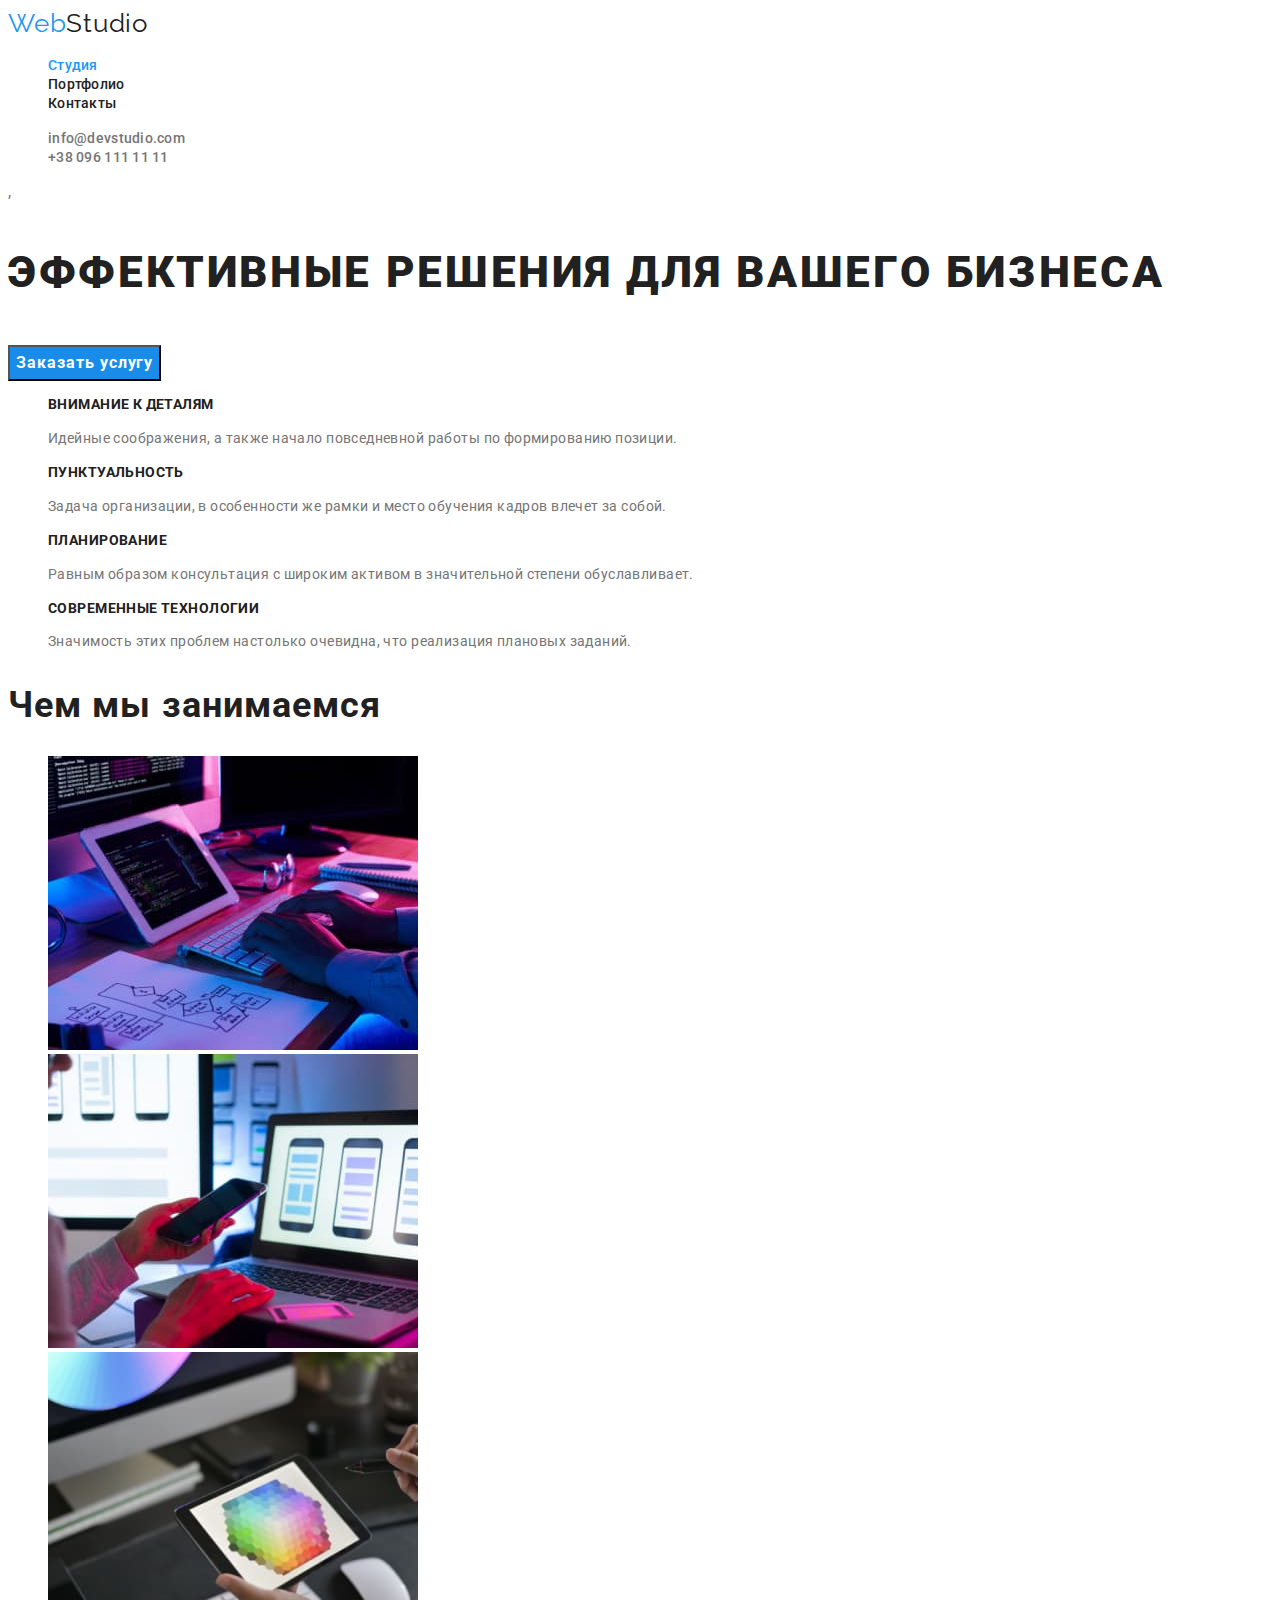
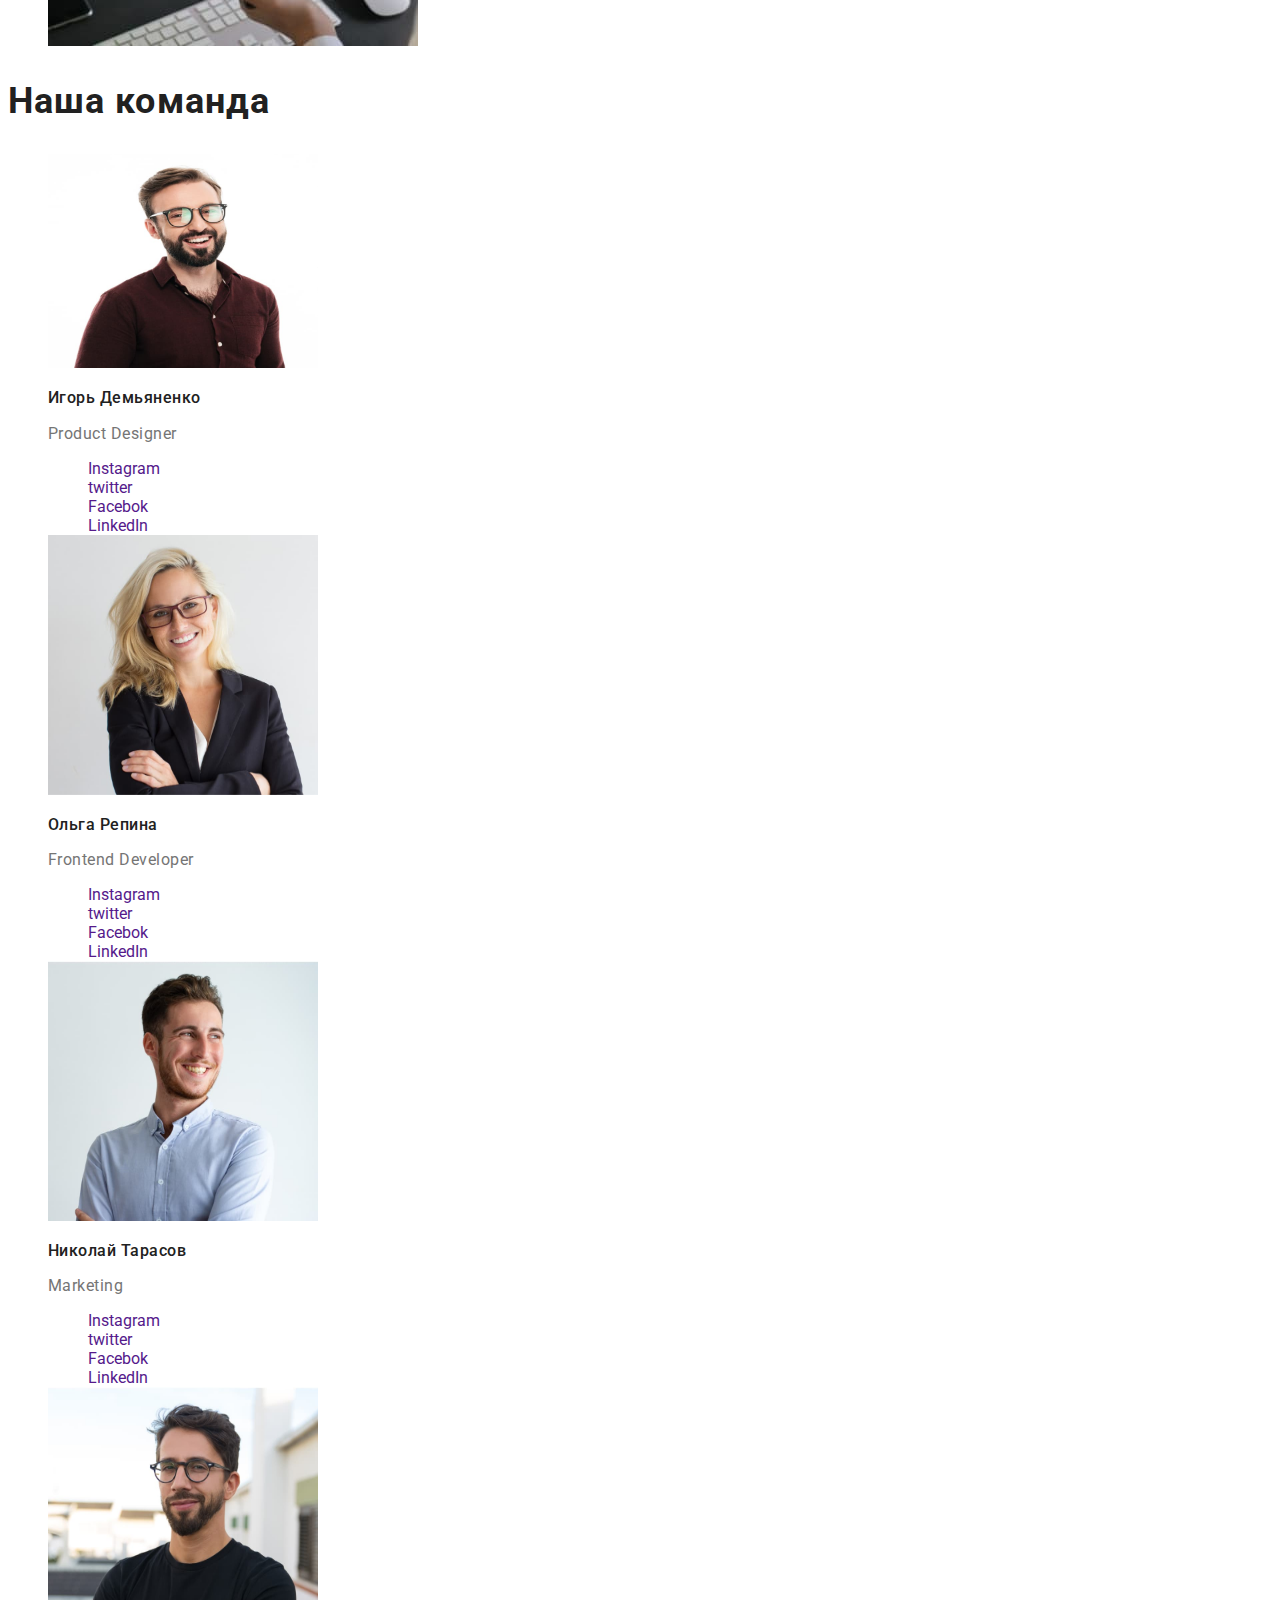
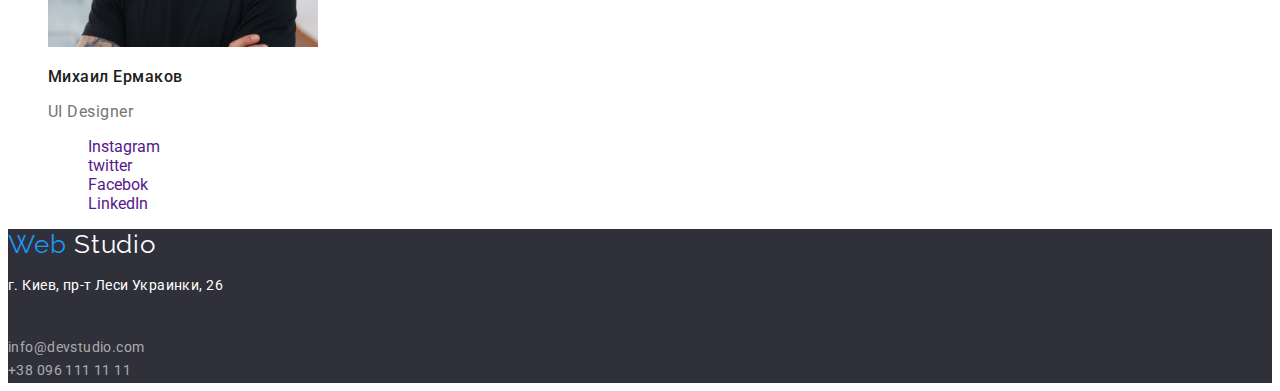
==== index.html @ 3d6d9b3f "create new repository" ====
<!DOCTYPE html>
<html lang="en">
<head>
    <meta charset="UTF-8">
    <meta http-equiv="X-UA-Compatible" content="IE=edge">
    <meta name="viewport" content="width=device-width, initial-scale=1.0">
    <title>homework-02</title>
    <link href="https://fonts.googleapis.com/css2?family=Raleway:wght@700&family=Roboto:wght@400;500;700;900&display=swap" rel="stylesheet">
    <link rel="stylesheet" href="css/common.css">
    <link rel="stylesheet" href="css/studia.css">
</head>
<body>
    <!-- шапка -->
    <header>
        <nav>
            <a href="./index.html" class="logo">Web<span class="logo-black">Studio</span></a>
            <ul class="menu-nav list">
                <li><a href="./index.html" class="link current">Студия</a></li>
                <li><a href="./portfolio.html" class="link">Портфолио</a></li>
                <li><a href="" class="link">Контакты</a></li>
            </ul>
        </nav>
        <ul class="contact-section list">
            <li><a href="mailto:info@devstudio.com" class="link">info@devstudio.com</a></li>
            <li><a href="tel:+380961111111" class="link">+38 096 111 11 11</a></li>
        </ul>
    </header>
    <!-- главный контент -->
    <main>,
        <!-- герой -->
        <div>
            <section class="hero">
                <h1 class="hero-title">эффективные решения для вашего бизнеса</h1>
                <button type="button" class="button pointer">Заказать услугу</button>
            </section>
        </div>
        <!-- особенности -->
        <section class="section">
            <ul class="list">
                <li>
                    <h3 class="section-title">внимание к деталям</h3>
                    <p class="section-text">Идейные соображения, а также начало повседневной работы по формированию позиции.</p>
                </li>
                <li>
                    <h3 class="section-title">пунктуальность</h3>
                    <p class="section-text">Задача организации, в особенности же рамки и место обучения кадров влечет за собой.</p>
                </li>
                <li>
                    <h3 class="section-title">планирование</h3>
                    <p class="section-text">Равным образом консультация с широким активом в значительной степени обуславливает.</p>
                </li>
                <li>
                    <h3 class="section-title">современные технологии</h3>
                    <p class="section-text">Значимость этих проблем настолько очевидна, что реализация плановых заданий.</p>
                </li>
            </ul>
        </section>
        <!-- виды деятельности -->
        <section class="work">
            <h2 class="work-title">Чем мы занимаемся</h2>
            <ul class="list">
                <li><a href=""><img src="./images/gadget/noteboock.jpg" alt="набор текста на клавиатуре" width="370"></a></li>
                <li><a href=""><img src="././images/gadget/phone.jpg" alt="подключение телефона к ноутбуку" width="370"></a></li>
                <li><a href=""><img src="./images/gadget/tablet.jpg" alt="работа с планшетом" width="370"></a></li>
            </ul>
        </section>
        <!-- наша команда -->
        <section class="team">
            <h2 class="team-title">Наша команда</h2>
            <ul class="list">
                <li>
                    <img src="./images/team/Igor.jpg" alt="фото игорь" width="270 height="260px">
                    <h3 class="team-card">Игорь Демьяненко</h3>
                    <p class="team-position">Product Designer</p>
                    <ul class="list">
                        <li><a href="" aria-label="Ссылка на Instagram">Instagram</a></li>
                        <li><a href="" aria-label="Ссылка на twitter">twitter</a></li>
                        <li><a href="" aria-label="Ссылка на Facebok">Facebok</a></li>
                        <li><a href="" aria-label="Ссылка на LinkedIn">LinkedIn</a></li>
                    </ul>
                </li>
                <li>
                    <img src="./images/team/Olga.jpg" alt="фото ольга" width="270" height="260px">
                    <h3 class="team-card">Ольга Репина</h3>
                    <p class="team-position">Frontend Developer</p>
                    <ul class="list">
                        <li><a href="" aria-label="Ссылка на Instagram">Instagram</a></li>
                        <li><a href="" aria-label="Ссылка на twitter">twitter</a></li>
                        <li><a href="" aria-label="Ссылка на Facebok">Facebok</a></li>
                        <li><a href="" aria-label="Ссылка на LinkedIn">LinkedIn</a></li>
                    </ul>
                </li>
                <li>
                    <img src="./images/team/Nikolaj.jpg" alt="фото николай" width="270" height="260px">
                    <h3 class="team-card">Николай Тарасов</h3>
                    <p class="team-position">Marketing</p>
                    <ul class="list">
                        <li><a href="" aria-label="Ссылка на Instagram">Instagram</a></li>
                        <li><a href="" aria-label="Ссылка на twitter">twitter</a></li>
                        <li><a href="" aria-label="Ссылка на Facebok">Facebok</a></li>
                        <li><a href="" aria-label="Ссылка на LinkedIn">LinkedIn</a></li>
                    </ul>
                </li>
                <li>
                    <img src="./images/team/Mihail.jpg" alt="фото михаил" width="270" height="260px">
                    <h3 class="team-card">Михаил Ермаков</h3>
                    <p class="team-position">UI Designer</p>
                    <ul class="list">
                        <li><a href="" aria-label="Ссылка на Instagram">Instagram</a></li>
                        <li><a href="" aria-label="Ссылка на twitter">twitter</a></li>
                        <li><a href="" aria-label="Ссылка на Facebok">Facebok</a></li>
                        <li><a href="" aria-label="Ссылка на LinkedIn">LinkedIn</a></li>
                    </ul>
                </li>
            </ul>
        </section>
    </main>
    <!-- подвал -->
    <footer>
        <a href="./index.html" class="logo">Web <span class="logo-white">Studio</span></a>      
        <address class="adres-section">               
         <p>г. Киев, пр-т Леси Украинки, 26</p><br />         
          <a href="mailto:info@devstudio.com" class="footer-link">info@devstudio.com</a><br />
          <a href="tel:+380961111111" class="footer-link">+38 096 111 11 11</a>                                 
        </address>
    </footer>
</body>
</html>
---- css/common.css ----
:root{
    --title-text-color: #212121;
    --text-color:#757575;
    --akcent-color: #2196F3;
    --akcen-color-button:#188CE8;
    --primeri-white-color:#FFFFFF;

}

body{
    background-color: var(--primeri-white-color);
    color: var(--text-color);
    font-family: Roboto, sans-serif;
}

.list{
    list-style: none;
}
a {text-decoration: none;
   } 

/* site logo */
.logo{
    color:var(--akcent-color);
    font-family: Raleway,sans-serif;
    font-size: 26px;
    line-height: 1.19;
    letter-spacing: 0.03em;
    
 }
.logo-black{
    color: var(--title-text-color) ;
    
}
.logo-white{ 
    color:var(--primeri-white-color);
    
}

/* site nav */
.menu-nav .link{
    color: var(--title-text-color);
    font-style: normal;
    font-weight: 500;
    font-size: 14px;
    line-height: 1.14 ;
    letter-spacing: 0.02em;

}
.menu-nav .link:hover,
.menu-nav .link:focus{
    color: var(--akcent-color);
}
.menu-nav .link.current{
    color: var(--akcent-color);
}
/* contact section */
.contact-section .link{
    color: var(--text-color);
    font-weight: 500;
    font-size: 14px;
    line-height: 1.14;
    letter-spacing: 0.02em;
    
}
.contact-section .link:hover,
.contact-section .link:focus{
    color:var(--akcent-color);
}

/* adres-section */
.adres-section{
    color: #FFFFFF;
    font-style: normal;
    font-weight: 400;
    font-size: 14px;
    line-height: 1.71;   
    letter-spacing: 0.03em;
 }

/* footer-section */
footer{
    background-color: #2F303A;
}
.footer-link{
    color: rgba(255, 255, 255, 0.6);
   
    

}
.footer-link:hover,
.footer-link:focus{
    color:var(--akcent-color);
}

.pointer {
    cursor: pointer;
  }
---- css/studia.css ----
/* hero */
.hero .hero-title{
    color: var(--title-text-color);
    font-weight: 900;
    font-size: 44px;
    line-height: 1.93;
    letter-spacing: 0.06em;
    text-transform: uppercase;
    
}

/* button */
.button{
    background-color: var(--akcen-color-button);
    color: var(--primeri-white-color);
    font-weight: 700;
    font-size: 16px;
    line-height: 1.88;
    letter-spacing: 0.06em;
    font-family: inherit;

}


/* section*/

.section .section-title{
    color:var(--title-text-color);
    text-transform: uppercase;
    font-weight: 700;
    font-size: 14px;
    line-height: 1.14;
    letter-spacing: 0.03em;
}
.section-text{
    font-size: 14px;
    font-weight: 400;
    line-height: 1.71;
    letter-spacing: 0.03em;
    
    
}


    /* work-section */
.work .work-title{
    color:var(--title-text-color);
    font-size: 36px;
    line-height: 1.17;
    font-weight: 700;
    letter-spacing: 0.03em;
       
}

 /* team-section */
.team .team-title{
    color:var(--title-text-color);
    font-size: 36px;
    line-height: 1.17;
    font-weight: 700;
    letter-spacing: 0.03em;
 }
 .team .team-card{
     color: var(--title-text-color);
     font-size: 16px;
     font-weight: 500;
     line-height:1.19 ;
     letter-spacing: 0.03em;
        
 }
 .team-position{
    font-size: 16px;
    font-weight: 400;
    line-height: 1.19;
    letter-spacing: 0.03em;

 }
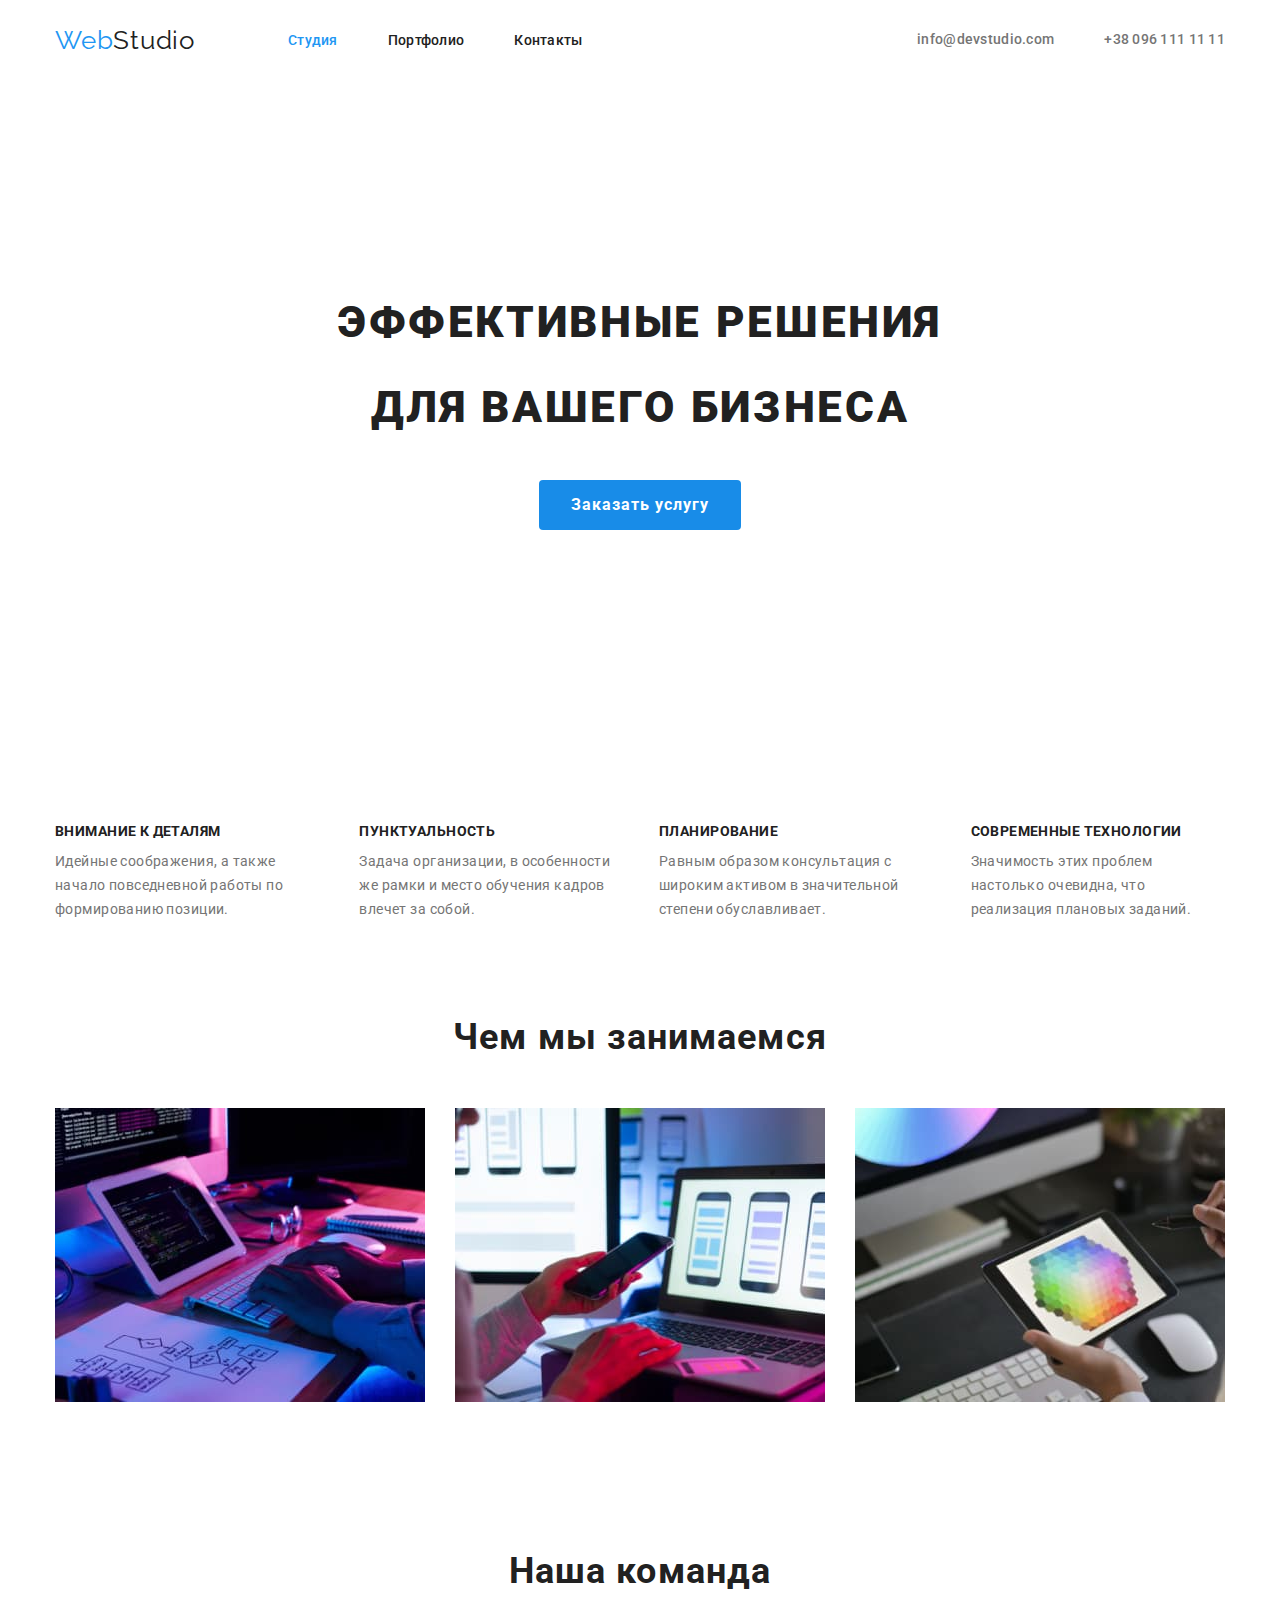
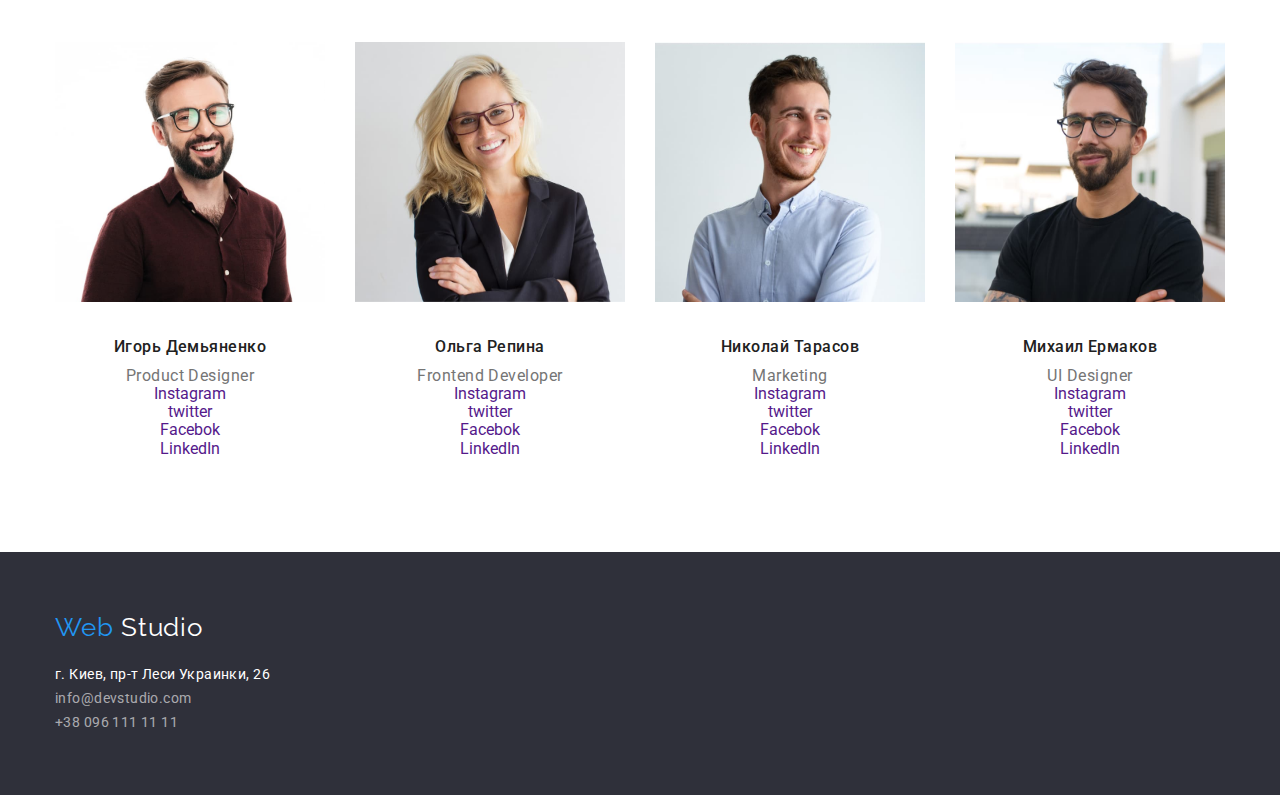
==== commit e211cde6: "Добавлены стили" ====
--- a/index.html
+++ b/index.html
@@ -4,74 +4,86 @@
     <meta charset="UTF-8">
     <meta http-equiv="X-UA-Compatible" content="IE=edge">
     <meta name="viewport" content="width=device-width, initial-scale=1.0">
-    <title>homework-02</title>
+    <title>homework-03</title>
     <link href="https://fonts.googleapis.com/css2?family=Raleway:wght@700&family=Roboto:wght@400;500;700;900&display=swap" rel="stylesheet">
+    <link rel="stylesheet" href="https://cdnjs.cloudflare.com/ajax/libs/modern-normalize/1.1.0/modern-normalize.min.css">
     <link rel="stylesheet" href="css/common.css">
     <link rel="stylesheet" href="css/studia.css">
 </head>
 <body>
     <!-- шапка -->
     <header>
-        <nav>
-            <a href="./index.html" class="logo">Web<span class="logo-black">Studio</span></a>
-            <ul class="menu-nav list">
-                <li><a href="./index.html" class="link current">Студия</a></li>
-                <li><a href="./portfolio.html" class="link">Портфолио</a></li>
-                <li><a href="" class="link">Контакты</a></li>
-            </ul>
-        </nav>
-        <ul class="contact-section list">
-            <li><a href="mailto:info@devstudio.com" class="link">info@devstudio.com</a></li>
-            <li><a href="tel:+380961111111" class="link">+38 096 111 11 11</a></li>
-        </ul>
+            <div class="container main-nav"> 
+                <a href="./index.html" class="logo">Web<span class="logo-black">Studio</span></a> 
+                <nav>             
+                    <ul class="menu-nav list">
+                        <li class="item"><a href="./index.html" class="link current">Студия</a></li>
+                        <li class="item"><a href="./portfolio.html" class="link">Портфолио</a></li>
+                        <li class="item"><a href="" class="link">Контакты</a></li>
+                    </ul>
+                </nav>
+                <ul class="contact-section list">
+                    <li class="item"><a href="mailto:info@devstudio.com" class="link">info@devstudio.com</a></li>
+                    <li class="item"><a href="tel:+380961111111" class="link">+38 096 111 11 11</a></li>
+                </ul>
+            </div>
     </header>
     <!-- главный контент -->
-    <main>,
+    <main>
+
         <!-- герой -->
-        <div>
+
             <section class="hero">
+                <div class="container">
                 <h1 class="hero-title">эффективные решения для вашего бизнеса</h1>
                 <button type="button" class="button pointer">Заказать услугу</button>
+                </div>
             </section>
-        </div>
+
         <!-- особенности -->
-        <section class="section">
-            <ul class="list">
-                <li>
-                    <h3 class="section-title">внимание к деталям</h3>
-                    <p class="section-text">Идейные соображения, а также начало повседневной работы по формированию позиции.</p>
-                </li>
-                <li>
-                    <h3 class="section-title">пунктуальность</h3>
-                    <p class="section-text">Задача организации, в особенности же рамки и место обучения кадров влечет за собой.</p>
-                </li>
-                <li>
-                    <h3 class="section-title">планирование</h3>
-                    <p class="section-text">Равным образом консультация с широким активом в значительной степени обуславливает.</p>
-                </li>
-                <li>
-                    <h3 class="section-title">современные технологии</h3>
-                    <p class="section-text">Значимость этих проблем настолько очевидна, что реализация плановых заданий.</p>
-                </li>
-            </ul>
+        <section>
+            <div class="container features">
+                <h2 class="section-name">особенности</h2>
+                <ul class="features list">                
+                    <li class="item">
+                        <h3 class="title">внимание к деталям</h3>
+                        <p class="text">Идейные соображения, а также начало повседневной работы по формированию позиции.</p>
+                    </li>
+                    <li class="item">
+                        <h3 class="title">пунктуальность</h3>
+                        <p class="text">Задача организации, в особенности же рамки и место обучения кадров влечет за собой.</p>
+                    </li>
+                    <li class="item">
+                        <h3 class="title">планирование</h3>
+                        <p class="text">Равным образом консультация с широким активом в значительной степени обуславливает.</p>
+                    </li>
+                    <li class="item">
+                        <h3 class="title">современные технологии</h3>
+                        <p class="text">Значимость этих проблем настолько очевидна, что реализация плановых заданий.</p>
+                    </li>
+                </ul>           
+            </div>    
         </section>
         <!-- виды деятельности -->
         <section class="work">
-            <h2 class="work-title">Чем мы занимаемся</h2>
-            <ul class="list">
-                <li><a href=""><img src="./images/gadget/noteboock.jpg" alt="набор текста на клавиатуре" width="370"></a></li>
-                <li><a href=""><img src="././images/gadget/phone.jpg" alt="подключение телефона к ноутбуку" width="370"></a></li>
-                <li><a href=""><img src="./images/gadget/tablet.jpg" alt="работа с планшетом" width="370"></a></li>
+            <div class="container">
+                <h2 class="work-title">Чем мы занимаемся</h2>
+            <ul class="work-list list">
+                <li class="item"><a href=""><img src="./images/gadget/noteboock.jpg" alt="набор текста на клавиатуре" width="370"></a></li>
+                <li class="item"><a href=""><img src="././images/gadget/phone.jpg" alt="подключение телефона к ноутбуку" width="370"></a></li>
+                <li class="item"><a href=""><img src="./images/gadget/tablet.jpg" alt="работа с планшетом" width="370"></a></li>
             </ul>
+            </div>
         </section>
         <!-- наша команда -->
-        <section class="team">
-            <h2 class="team-title">Наша команда</h2>
-            <ul class="list">
-                <li>
-                    <img src="./images/team/Igor.jpg" alt="фото игорь" width="270 height="260px">
+        <section>
+            <div class="team container">
+                <h2 class="team-title">Наша команда</h2>
+            <ul class="team-list list">
+                <li class="item">
+                    <img src="./images/team/Igor.jpg" alt="фото игорь" width="270" height="260" >
                     <h3 class="team-card">Игорь Демьяненко</h3>
-                    <p class="team-position">Product Designer</p>
+                    <p class="team-position" lang="en">Product Designer</p>
                     <ul class="list">
                         <li><a href="" aria-label="Ссылка на Instagram">Instagram</a></li>
                         <li><a href="" aria-label="Ссылка на twitter">twitter</a></li>
@@ -79,10 +91,10 @@
                         <li><a href="" aria-label="Ссылка на LinkedIn">LinkedIn</a></li>
                     </ul>
                 </li>
-                <li>
-                    <img src="./images/team/Olga.jpg" alt="фото ольга" width="270" height="260px">
+                <li class="item">
+                    <img src="./images/team/Olga.jpg" alt="фото ольга" width="270" height="260">
                     <h3 class="team-card">Ольга Репина</h3>
-                    <p class="team-position">Frontend Developer</p>
+                    <p class="team-position" lang="en">Frontend Developer</p>
                     <ul class="list">
                         <li><a href="" aria-label="Ссылка на Instagram">Instagram</a></li>
                         <li><a href="" aria-label="Ссылка на twitter">twitter</a></li>
@@ -90,10 +102,10 @@
                         <li><a href="" aria-label="Ссылка на LinkedIn">LinkedIn</a></li>
                     </ul>
                 </li>
-                <li>
-                    <img src="./images/team/Nikolaj.jpg" alt="фото николай" width="270" height="260px">
+                <li class="item">
+                    <img src="./images/team/Nikolaj.jpg" alt="фото николай" width="270" height="260">
                     <h3 class="team-card">Николай Тарасов</h3>
-                    <p class="team-position">Marketing</p>
+                    <p class="team-position" lang="en">Marketing</p>
                     <ul class="list">
                         <li><a href="" aria-label="Ссылка на Instagram">Instagram</a></li>
                         <li><a href="" aria-label="Ссылка на twitter">twitter</a></li>
@@ -101,10 +113,10 @@
                         <li><a href="" aria-label="Ссылка на LinkedIn">LinkedIn</a></li>
                     </ul>
                 </li>
-                <li>
-                    <img src="./images/team/Mihail.jpg" alt="фото михаил" width="270" height="260px">
+                <li class="item">
+                    <img src="./images/team/Mihail.jpg" alt="фото михаил" width="270" height="260">
                     <h3 class="team-card">Михаил Ермаков</h3>
-                    <p class="team-position">UI Designer</p>
+                    <p class="team-position" lang="en">UI Designer</p>
                     <ul class="list">
                         <li><a href="" aria-label="Ссылка на Instagram">Instagram</a></li>
                         <li><a href="" aria-label="Ссылка на twitter">twitter</a></li>
@@ -113,19 +125,23 @@
                     </ul>
                 </li>
             </ul>
+            </div>
         </section>
-    </main>
+    </main >
     <!-- подвал -->
-    <footer>
-        <a href="./index.html" class="logo">Web <span class="logo-white">Studio</span></a>      
-        <address class="adres-section">               
-         <p>г. Киев, пр-т Леси Украинки, 26</p><br />         
-          <a href="mailto:info@devstudio.com" class="footer-link">info@devstudio.com</a><br />
-          <a href="tel:+380961111111" class="footer-link">+38 096 111 11 11</a>                                 
+    <footer class="footer-section">
+        <div class="container footer">
+            <a href="./index.html" class="logo flog">Web <span class="logo-white">Studio</span></a>      
+        <address class="adres-section">   
+                <p class="adres-place">г. Киев, пр-т Леси Украинки, 26</p>       
+                <a href="mailto:info@devstudio.com" class="footer-link">info@devstudio.com</a><br />
+                <a href="tel:+380961111111" class="footer-link">+38 096 111 11 11</a>                                                       
         </address>
+        </div>
     </footer>
 </body>
 </html>
 
 
 
+
--- a/css/common.css
+++ b/css/common.css
@@ -12,14 +12,29 @@
     color: var(--text-color);
     font-family: Roboto, sans-serif;
 }
+h1,h2,h3,p,li,ul{
+    margin-top: 0;
+    margin-bottom: 0;
+}
 
 .list{
     list-style: none;
+    padding: 0;
+    margin: 0;
+    
 }
 a {text-decoration: none;
-   } 
+} 
+.container{
+    width: 1200px;
+    margin-left: auto;
+    margin-right:auto;
+    padding-left: 15px;
+    padding-right: 15px;    
 
+}
 /* site logo */
+
 .logo{
     color:var(--akcent-color);
     font-family: Raleway,sans-serif;
@@ -27,20 +42,40 @@
     line-height: 1.19;
     letter-spacing: 0.03em;
     
- }
+}
 .logo-black{
     color: var(--title-text-color) ;
     
 }
 .logo-white{ 
     color:var(--primeri-white-color);
-    
+
 }
 
+
+
+
+
 /* site nav */
+.main-nav{
+    display: flex;
+    align-items: center;
+}
+
+.menu-nav{
+display: flex;
+margin-left: 93px;
+}
+
+.menu-nav .item:not(:last-child){
+margin-right: 50px;
+}
+
 .menu-nav .link{
+    padding-top: 32px;
+    padding-bottom: 32px;
+    
     color: var(--title-text-color);
-    font-style: normal;
     font-weight: 500;
     font-size: 14px;
     line-height: 1.14 ;
@@ -54,8 +89,24 @@
 .menu-nav .link.current{
     color: var(--akcent-color);
 }
+
+
+
+
 /* contact section */
+.contact-section{
+    display: flex;
+    margin-left: auto;
+}
+.contact-section .item + .item{
+    margin-left: 50px;
+}
+
 .contact-section .link{
+    display: block;
+    padding-top: 32px;
+    padding-bottom: 32px;
+    
     color: var(--text-color);
     font-weight: 500;
     font-size: 14px;
@@ -68,24 +119,23 @@
     color:var(--akcent-color);
 }
 
+
 /* adres-section */
 .adres-section{
+    padding-top: 20px;
+    padding-bottom: 60px;
     color: #FFFFFF;
     font-style: normal;
     font-weight: 400;
     font-size: 14px;
     line-height: 1.71;   
     letter-spacing: 0.03em;
- }
+}
 
 /* footer-section */
-footer{
-    background-color: #2F303A;
-}
+
 .footer-link{
     color: rgba(255, 255, 255, 0.6);
-   
-    
 
 }
 .footer-link:hover,
@@ -95,4 +145,14 @@
 
 .pointer {
     cursor: pointer;
-  }+} 
+
+
+
+.footer-section{
+    display: flex;
+    background-color: #2F303A;
+}
+.flog{
+    display: inline-block;
+    margin-top: 60px;}--- a/css/studia.css
+++ b/css/studia.css
@@ -1,16 +1,36 @@
 /* hero */
+.hero{
+    display: flex;
+    text-align:center;
+
+}
 .hero .hero-title{
+    width: 696px;
+    margin-left: auto;
+    margin-right: auto;
+    margin-bottom: 30px;
+    margin-top: 200px;
+
+
     color: var(--title-text-color);
     font-weight: 900;
     font-size: 44px;
+    font-style: normal;
     line-height: 1.93;
     letter-spacing: 0.06em;
     text-transform: uppercase;
-    
+
 }
+/* hero-button*/
+.button{
+    display: inline-block;
+    min-width: 200px;
+    padding: 10px 32px;
+    text-align: center;
+    margin-bottom: 200px;
+    border-radius: 4px;
+    border-style: none;
 
-/* button */
-.button{
     background-color: var(--akcen-color-button);
     color: var(--primeri-white-color);
     font-weight: 700;
@@ -18,21 +38,40 @@
     line-height: 1.88;
     letter-spacing: 0.06em;
     font-family: inherit;
+    
 
 }
 
 
-/* section*/
+/* section-features*/
+.features{
+    display: flex;
 
-.section .section-title{
+}
+.features .item{
+    margin-top: 94px;
+    margin-bottom: 94px;
+}
+.section-name{
+    display: none;
+}
+.features .item +.item{
+    margin-left: 30px;
+}
+.features .title{
+    margin-left: auto;
+    margin-right: auto;
+
     color:var(--title-text-color);
     text-transform: uppercase;
     font-weight: 700;
     font-size: 14px;
     line-height: 1.14;
     letter-spacing: 0.03em;
+    margin-bottom: 10px;
+    
 }
-.section-text{
+.features .text{
     font-size: 14px;
     font-weight: 400;
     line-height: 1.71;
@@ -43,38 +82,60 @@
 
 
     /* work-section */
+.work-list{
+    display:flex;
+}
 .work .work-title{
     color:var(--title-text-color);
+    text-align: center;
     font-size: 36px;
     line-height: 1.17;
     font-weight: 700;
     letter-spacing: 0.03em;
-       
+    margin-bottom: 50px;
+
+}.work-list .item{
+    margin-bottom: 94px;
+}
+.work-list .item +.item{
+    margin-left: 30px;
 }
 
+
+
  /* team-section */
+.team-list{
+    display: flex;
+    text-align: center;
+    padding-bottom: 94px;;
+}
+.team-list .item +.item{
+    margin-left: 30px;
+}
 .team .team-title{
     color:var(--title-text-color);
     font-size: 36px;
     line-height: 1.17;
     font-weight: 700;
     letter-spacing: 0.03em;
- }
- .team .team-card{
-     color: var(--title-text-color);
-     font-size: 16px;
-     font-weight: 500;
-     line-height:1.19 ;
-     letter-spacing: 0.03em;
-        
- }
- .team-position{
+    padding-top: 50px;
+    margin-bottom: 50px;
+    text-align: center;
+}
+.team .team-card{
+    color: var(--title-text-color);
+    font-size: 16px;
+    font-weight: 500;
+    line-height:1.19 ;
+    letter-spacing: 0.03em;
+    margin-top: 30px;
+    margin-bottom: 10px;
+
+}
+.team-position{
     font-size: 16px;
     font-weight: 400;
     line-height: 1.19;
     letter-spacing: 0.03em;
 
- }
-
- 
- +}
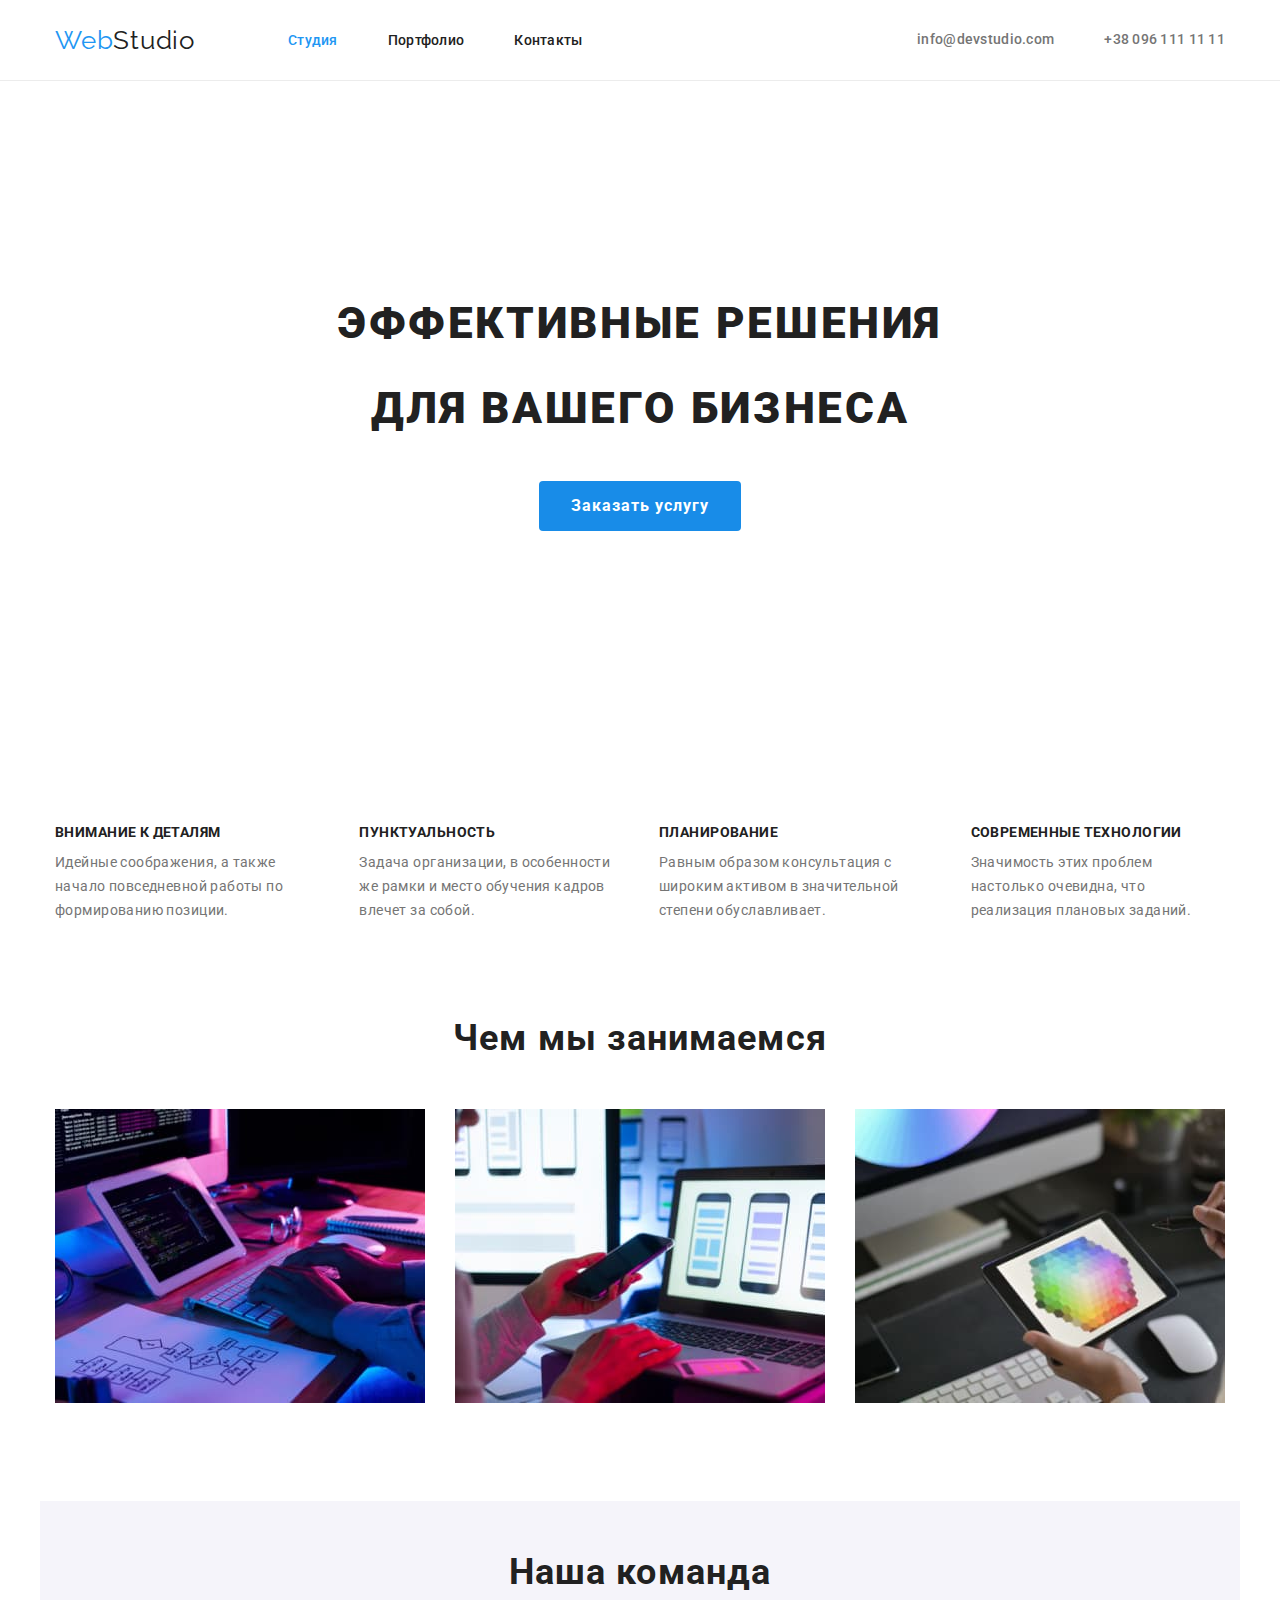
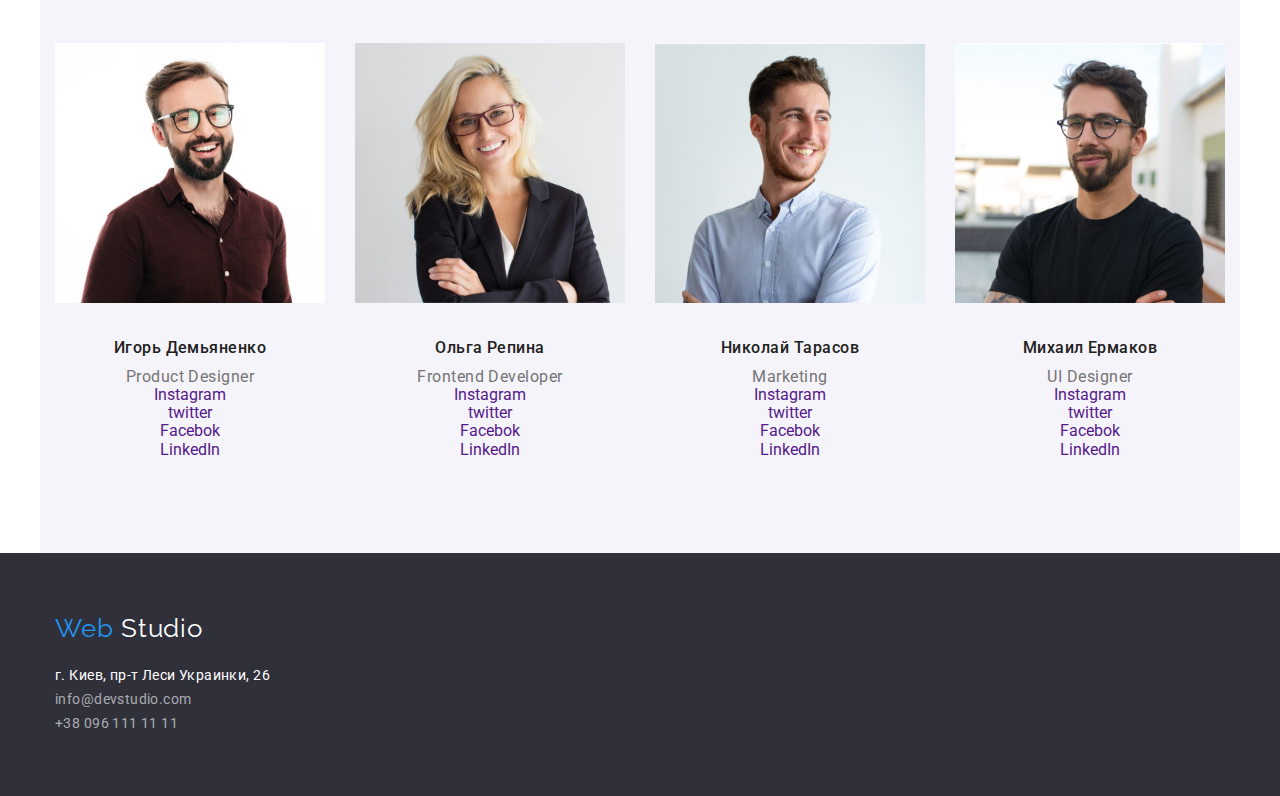
==== commit 6cd61c16: "Добавляет линию в шапке" ====
--- a/index.html
+++ b/index.html
@@ -12,7 +12,7 @@
 </head>
 <body>
     <!-- шапка -->
-    <header>
+    <header class="heder-line">
             <div class="container main-nav"> 
                 <a href="./index.html" class="logo">Web<span class="logo-black">Studio</span></a> 
                 <nav>             
--- a/css/common.css
+++ b/css/common.css
@@ -1,3 +1,10 @@
+html{box-sizing: border-box;}
+
+*,
+*::before,
+*::after {
+  box-sizing:inherit;
+}
 :root{
     --title-text-color: #212121;
     --text-color:#757575;
@@ -30,7 +37,8 @@
     margin-left: auto;
     margin-right:auto;
     padding-left: 15px;
-    padding-right: 15px;    
+    padding-right: 15px;  
+    /* outline: 2px solid red;   */
 
 }
 /* site logo */
@@ -53,13 +61,16 @@
 }
 
 
-
+.heder-line{
+    border-bottom: 1px solid #ECECEC;
+}
 
 
 /* site nav */
 .main-nav{
     display: flex;
     align-items: center;
+    
 }
 
 .menu-nav{
--- a/css/studia.css
+++ b/css/studia.css
@@ -95,7 +95,7 @@
     margin-bottom: 50px;
 
 }.work-list .item{
-    margin-bottom: 94px;
+    padding-bottom: 94px;
 }
 .work-list .item +.item{
     margin-left: 30px;
@@ -104,10 +104,16 @@
 
 
  /* team-section */
+ .team{
+    background: #F5F4FA;
+
+ }
 .team-list{
     display: flex;
     text-align: center;
-    padding-bottom: 94px;;
+    padding-bottom: 94px;
+    
+
 }
 .team-list .item +.item{
     margin-left: 30px;
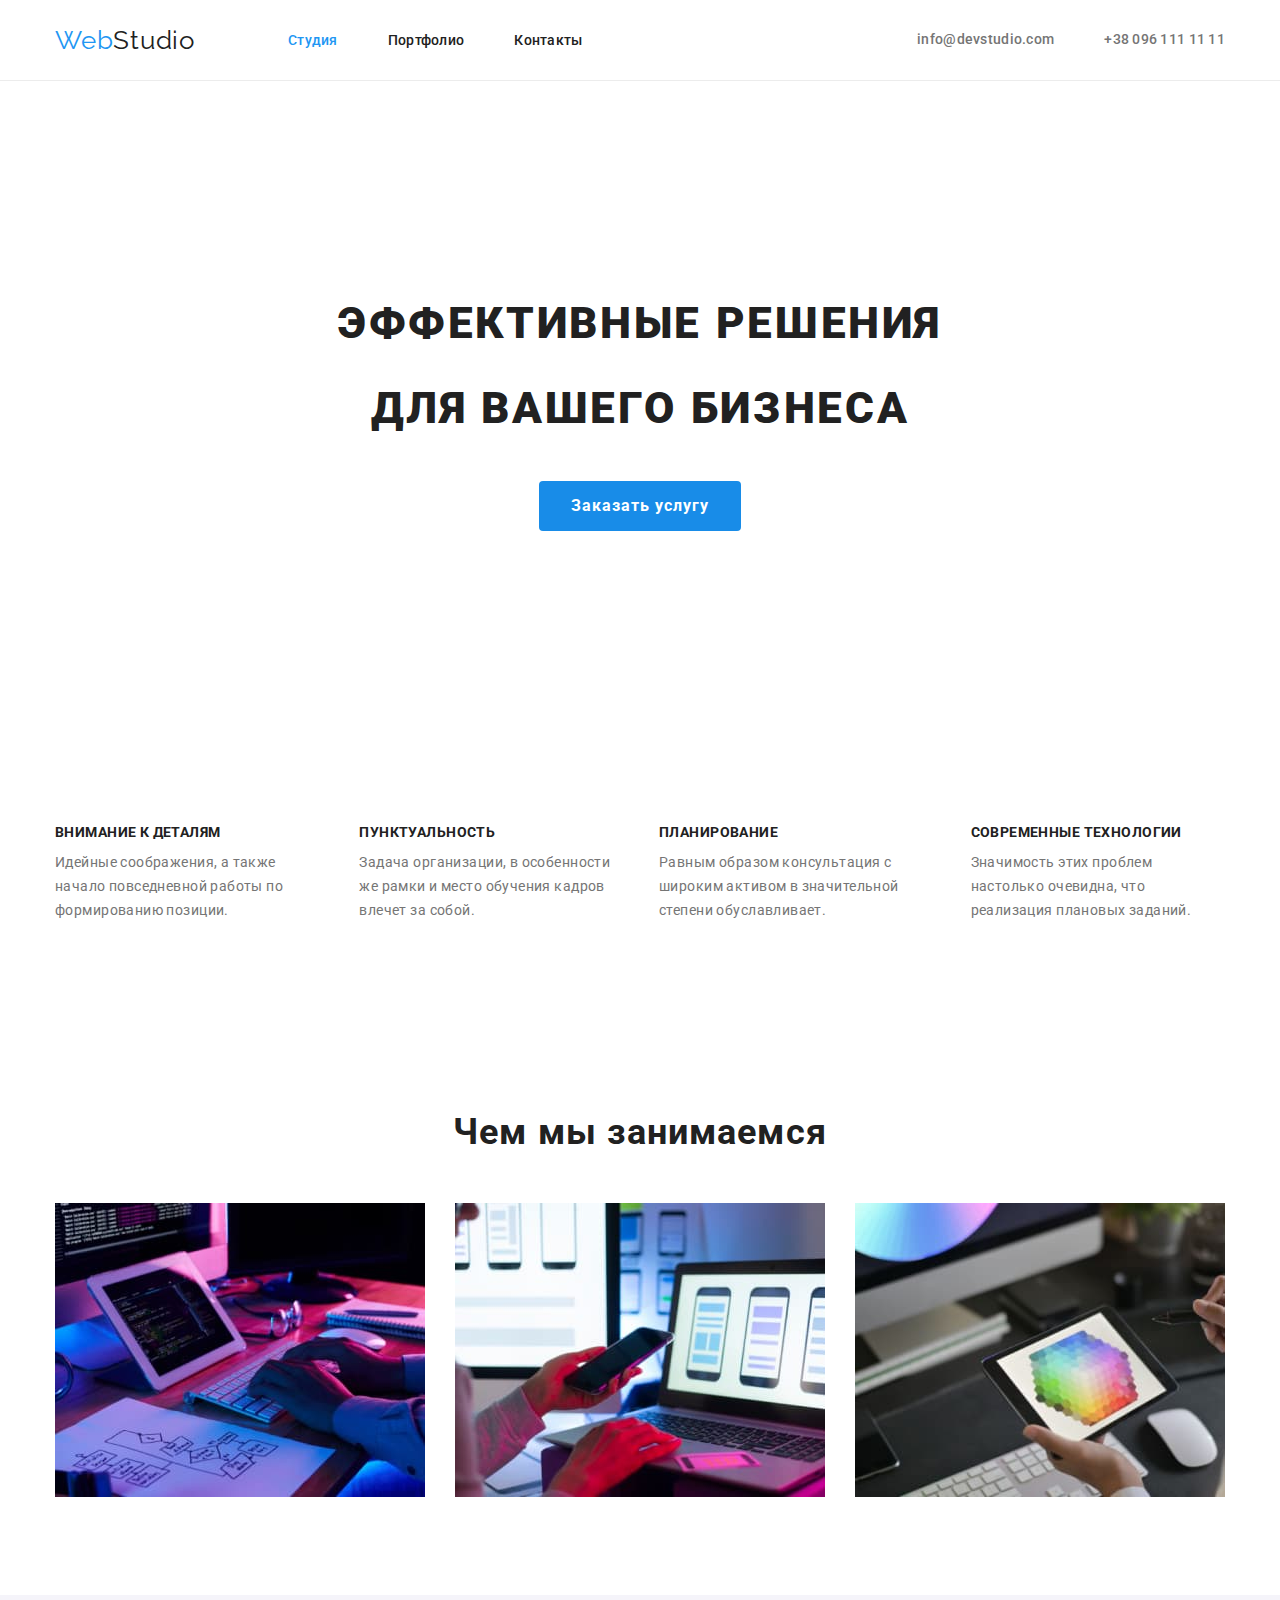
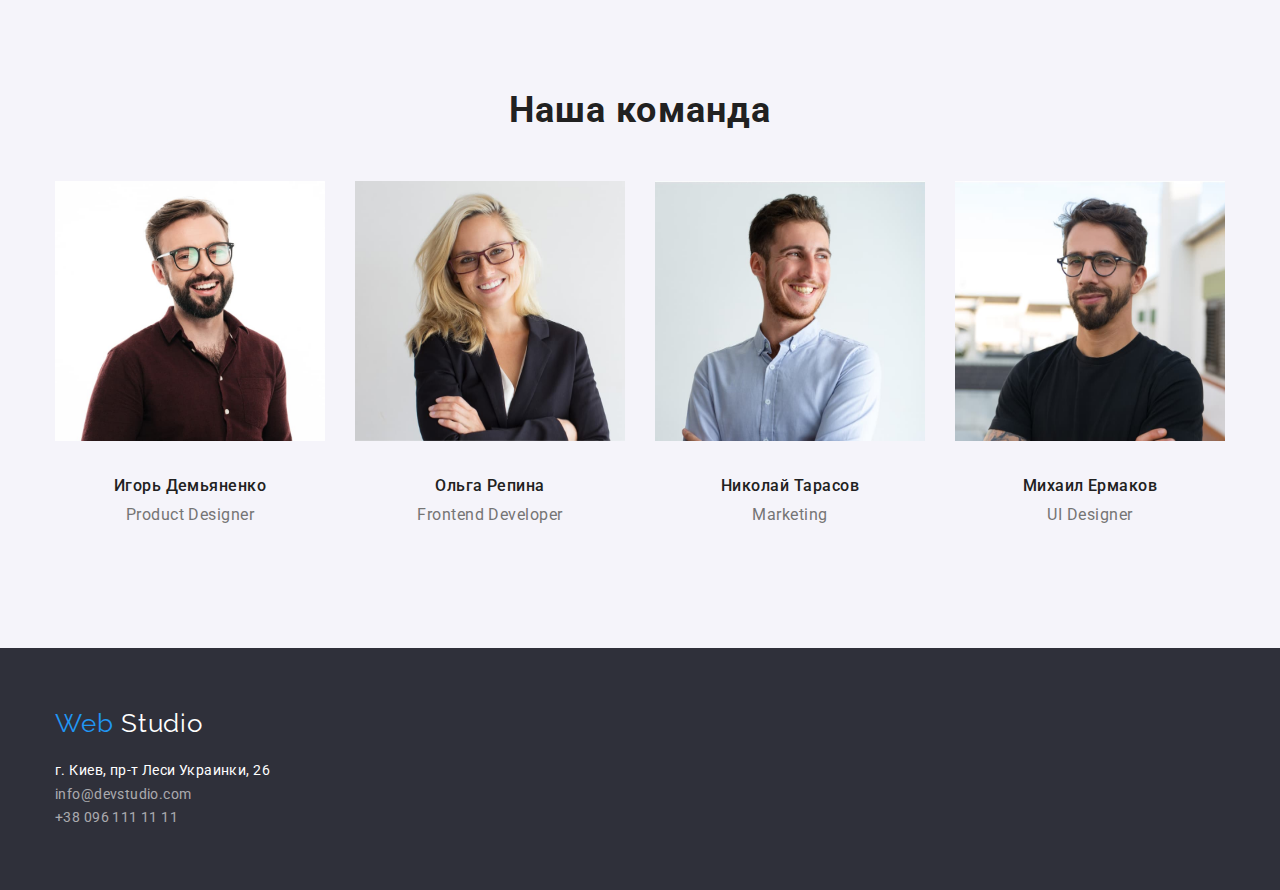
==== commit f5363d0d: "исправлены ошибки доделаны стили" ====
--- a/index.html
+++ b/index.html
@@ -34,7 +34,7 @@
         <!-- герой -->
 
             <section class="hero">
-                <div class="container">
+                <div class="container hero-element">
                 <h1 class="hero-title">эффективные решения для вашего бизнеса</h1>
                 <button type="button" class="button pointer">Заказать услугу</button>
                 </div>
@@ -44,7 +44,7 @@
         <section>
             <div class="container features">
                 <h2 class="section-name">особенности</h2>
-                <ul class="features list">                
+                <ul class="feature list">                
                     <li class="item">
                         <h3 class="title">внимание к деталям</h3>
                         <p class="text">Идейные соображения, а также начало повседневной работы по формированию позиции.</p>
@@ -65,8 +65,8 @@
             </div>    
         </section>
         <!-- виды деятельности -->
-        <section class="work">
-            <div class="container">
+        <section>
+            <div class="container work">
                 <h2 class="work-title">Чем мы занимаемся</h2>
             <ul class="work-list list">
                 <li class="item"><a href=""><img src="./images/gadget/noteboock.jpg" alt="набор текста на клавиатуре" width="370"></a></li>
@@ -76,53 +76,37 @@
             </div>
         </section>
         <!-- наша команда -->
-        <section>
+        <section class="team-section">
             <div class="team container">
                 <h2 class="team-title">Наша команда</h2>
             <ul class="team-list list">
                 <li class="item">
                     <img src="./images/team/Igor.jpg" alt="фото игорь" width="270" height="260" >
-                    <h3 class="team-card">Игорь Демьяненко</h3>
-                    <p class="team-position" lang="en">Product Designer</p>
-                    <ul class="list">
-                        <li><a href="" aria-label="Ссылка на Instagram">Instagram</a></li>
-                        <li><a href="" aria-label="Ссылка на twitter">twitter</a></li>
-                        <li><a href="" aria-label="Ссылка на Facebok">Facebok</a></li>
-                        <li><a href="" aria-label="Ссылка на LinkedIn">LinkedIn</a></li>
-                    </ul>
+                    <div class="team-name">
+                        <h3 class="team-card">Игорь Демьяненко</h3>
+                        <p class="team-position" lang="en">Product Designer</p>
+                    </div>
                 </li>
                 <li class="item">
                     <img src="./images/team/Olga.jpg" alt="фото ольга" width="270" height="260">
-                    <h3 class="team-card">Ольга Репина</h3>
-                    <p class="team-position" lang="en">Frontend Developer</p>
-                    <ul class="list">
-                        <li><a href="" aria-label="Ссылка на Instagram">Instagram</a></li>
-                        <li><a href="" aria-label="Ссылка на twitter">twitter</a></li>
-                        <li><a href="" aria-label="Ссылка на Facebok">Facebok</a></li>
-                        <li><a href="" aria-label="Ссылка на LinkedIn">LinkedIn</a></li>
-                    </ul>
+                    <div class="team-name">
+                        <h3 class="team-card">Ольга Репина</h3>
+                        <p class="team-position" lang="en">Frontend Developer</p>
+                    </div>
                 </li>
                 <li class="item">
                     <img src="./images/team/Nikolaj.jpg" alt="фото николай" width="270" height="260">
-                    <h3 class="team-card">Николай Тарасов</h3>
-                    <p class="team-position" lang="en">Marketing</p>
-                    <ul class="list">
-                        <li><a href="" aria-label="Ссылка на Instagram">Instagram</a></li>
-                        <li><a href="" aria-label="Ссылка на twitter">twitter</a></li>
-                        <li><a href="" aria-label="Ссылка на Facebok">Facebok</a></li>
-                        <li><a href="" aria-label="Ссылка на LinkedIn">LinkedIn</a></li>
-                    </ul>
+                    <div class="team-name">
+                        <h3 class="team-card">Николай Тарасов</h3>
+                        <p class="team-position" lang="en">Marketing</p>
+                    </div>
                 </li>
                 <li class="item">
                     <img src="./images/team/Mihail.jpg" alt="фото михаил" width="270" height="260">
-                    <h3 class="team-card">Михаил Ермаков</h3>
-                    <p class="team-position" lang="en">UI Designer</p>
-                    <ul class="list">
-                        <li><a href="" aria-label="Ссылка на Instagram">Instagram</a></li>
-                        <li><a href="" aria-label="Ссылка на twitter">twitter</a></li>
-                        <li><a href="" aria-label="Ссылка на Facebok">Facebok</a></li>
-                        <li><a href="" aria-label="Ссылка на LinkedIn">LinkedIn</a></li>
-                    </ul>
+                    <div class="team-name">
+                        <h3 class="team-card">Михаил Ермаков</h3>
+                        <p class="team-position" lang="en">UI Designer</p>
+                    </div>
                 </li>
             </ul>
             </div>
--- a/css/common.css
+++ b/css/common.css
@@ -133,8 +133,7 @@
 
 /* adres-section */
 .adres-section{
-    padding-top: 20px;
-    padding-bottom: 60px;
+    margin-top: 20px;
     color: #FFFFFF;
     font-style: normal;
     font-weight: 400;
@@ -144,7 +143,10 @@
 }
 
 /* footer-section */
-
+.footer{
+    padding-top: 60px;
+    padding-bottom: 60px;
+}
 .footer-link{
     color: rgba(255, 255, 255, 0.6);
 
@@ -163,7 +165,8 @@
 .footer-section{
     display: flex;
     background-color: #2F303A;
+    
 }
-.flog{
+/* .flog{
     display: inline-block;
-    margin-top: 60px;}+    margin-top: 60px;} */--- a/css/studia.css
+++ b/css/studia.css
@@ -2,6 +2,12 @@
 .hero{
     display: flex;
     text-align:center;
+
+}
+.hero-element{
+    padding-top: 200px;
+    padding-bottom: 200px;
+
 
 }
 .hero .hero-title{
@@ -9,8 +15,6 @@
     margin-left: auto;
     margin-right: auto;
     margin-bottom: 30px;
-    margin-top: 200px;
-
 
     color: var(--title-text-color);
     font-weight: 900;
@@ -27,9 +31,9 @@
     min-width: 200px;
     padding: 10px 32px;
     text-align: center;
-    margin-bottom: 200px;
     border-radius: 4px;
     border-style: none;
+
 
     background-color: var(--akcen-color-button);
     color: var(--primeri-white-color);
@@ -45,13 +49,15 @@
 
 /* section-features*/
 .features{
+    padding-top: 94px;
+    padding-bottom: 94px;
+
+}
+.feature{
     display: flex;
 
 }
-.features .item{
-    margin-top: 94px;
-    margin-bottom: 94px;
-}
+
 .section-name{
     display: none;
 }
@@ -68,7 +74,7 @@
     font-size: 14px;
     line-height: 1.14;
     letter-spacing: 0.03em;
-    margin-bottom: 10px;
+    padding-bottom: 10px;
     
 }
 .features .text{
@@ -81,22 +87,29 @@
 }
 
 
+
     /* work-section */
 .work-list{
     display:flex;
 }
-.work .work-title{
+.work{
+    padding-top: 94px;
+    padding-bottom: 94px;
+
+}
+.work-title{
     color:var(--title-text-color);
     text-align: center;
     font-size: 36px;
     line-height: 1.17;
     font-weight: 700;
     letter-spacing: 0.03em;
-    margin-bottom: 50px;
+    /* padding-top: 94px; */
+    padding-bottom: 50px;
 
-}.work-list .item{
-    padding-bottom: 94px;
 }
+
+
 .work-list .item +.item{
     margin-left: 30px;
 }
@@ -104,16 +117,14 @@
 
 
  /* team-section */
- .team{
-    background: #F5F4FA;
 
- }
+.team-section{
+    background-color: #F5F4FA;
+}
 .team-list{
     display: flex;
     text-align: center;
     padding-bottom: 94px;
-    
-
 }
 .team-list .item +.item{
     margin-left: 30px;
@@ -124,8 +135,8 @@
     line-height: 1.17;
     font-weight: 700;
     letter-spacing: 0.03em;
-    padding-top: 50px;
-    margin-bottom: 50px;
+    padding-top: 94px;
+    padding-bottom: 50px;
     text-align: center;
 }
 .team .team-card{
@@ -134,14 +145,18 @@
     font-weight: 500;
     line-height:1.19 ;
     letter-spacing: 0.03em;
-    margin-top: 30px;
-    margin-bottom: 10px;
+   
 
 }
 .team-position{
+    padding-top: 10px;
     font-size: 16px;
     font-weight: 400;
     line-height: 1.19;
     letter-spacing: 0.03em;
 
 }
+.team-name{
+    padding-top: 30px;
+    padding-bottom: 30px;
+}
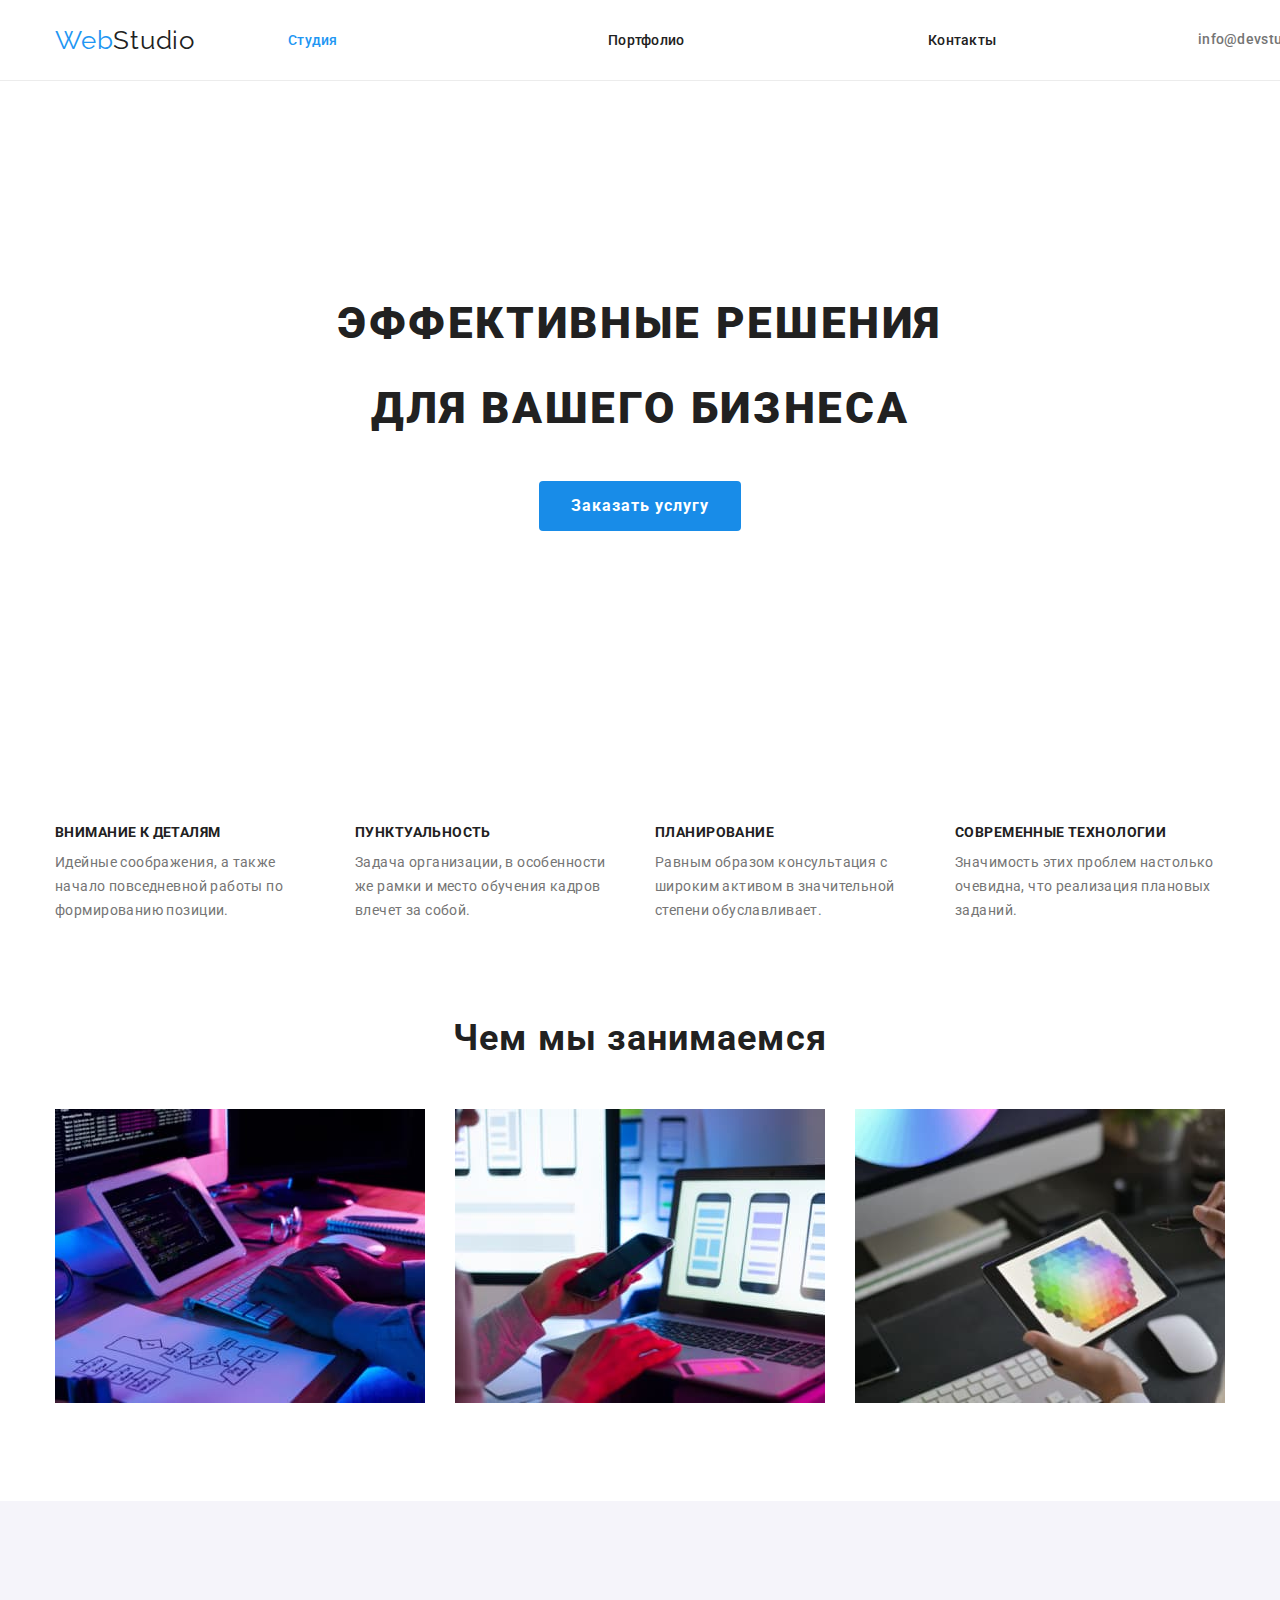
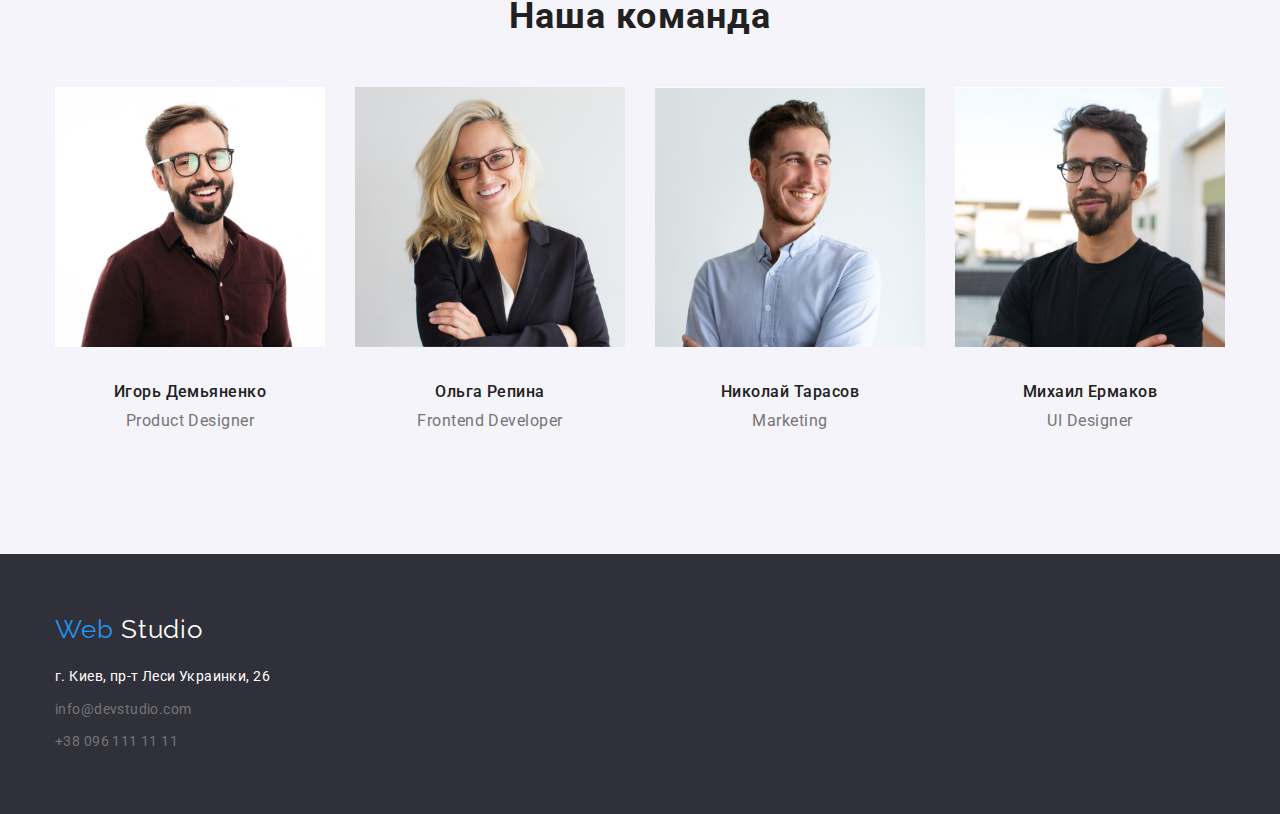
==== commit dfb2a7b7: "finish style" ====
--- a/index.html
+++ b/index.html
@@ -32,17 +32,15 @@
     <main>
 
         <!-- герой -->
-
             <section class="hero">
-                <div class="container hero-element">
+                <div class="container">
                 <h1 class="hero-title">эффективные решения для вашего бизнеса</h1>
                 <button type="button" class="button pointer">Заказать услугу</button>
                 </div>
             </section>
-
         <!-- особенности -->
-        <section>
-            <div class="container features">
+        <section class="features">
+            <div class="container ">
                 <h2 class="section-name">особенности</h2>
                 <ul class="feature list">                
                     <li class="item">
@@ -65,13 +63,13 @@
             </div>    
         </section>
         <!-- виды деятельности -->
-        <section>
-            <div class="container work">
+        <section class="work">
+            <div class="container">
                 <h2 class="work-title">Чем мы занимаемся</h2>
             <ul class="work-list list">
-                <li class="item"><a href=""><img src="./images/gadget/noteboock.jpg" alt="набор текста на клавиатуре" width="370"></a></li>
-                <li class="item"><a href=""><img src="././images/gadget/phone.jpg" alt="подключение телефона к ноутбуку" width="370"></a></li>
-                <li class="item"><a href=""><img src="./images/gadget/tablet.jpg" alt="работа с планшетом" width="370"></a></li>
+                <li class="example"><a href=""><img src="./images/gadget/noteboock.jpg" alt="набор текста на клавиатуре" width="370"></a></li>
+                <li class="example"><a href=""><img src="././images/gadget/phone.jpg" alt="подключение телефона к ноутбуку" width="370"></a></li>
+                <li class="example"><a href=""><img src="./images/gadget/tablet.jpg" alt="работа с планшетом" width="370"></a></li>
             </ul>
             </div>
         </section>
@@ -117,13 +115,13 @@
         <div class="container footer">
             <a href="./index.html" class="logo flog">Web <span class="logo-white">Studio</span></a>      
         <address class="adres-section">   
-                <p class="adres-place">г. Киев, пр-т Леси Украинки, 26</p>       
-                <a href="mailto:info@devstudio.com" class="footer-link">info@devstudio.com</a><br />
-                <a href="tel:+380961111111" class="footer-link">+38 096 111 11 11</a>                                                       
+                    <p class="adres-place">г. Киев, пр-т Леси Украинки, 26</p>       
+                    <a href="mailto:info@devstudio.com" class="footer-link">info@devstudio.com</a>
+                    <a href="tel:+380961111111" class="footer-link ">+38 096 111 11 11</a>                                                     
         </address>
         </div>
     </footer>
-</body>
+    </body>
 </html>
 
 
--- a/css/common.css
+++ b/css/common.css
@@ -141,16 +141,14 @@
     line-height: 1.71;   
     letter-spacing: 0.03em;
 }
+.adres-section .footer-link{
+    color: var(--text-color);
+    margin-top: 9px;
+    display: block;
+    margin-top: 9px;
+}
 
-/* footer-section */
-.footer{
-    padding-top: 60px;
-    padding-bottom: 60px;
-}
-.footer-link{
-    color: rgba(255, 255, 255, 0.6);
 
-}
 .footer-link:hover,
 .footer-link:focus{
     color:var(--akcent-color);
@@ -164,9 +162,8 @@
 
 .footer-section{
     display: flex;
+    padding-top: 60px;
+    padding-bottom: 60px;
     background-color: #2F303A;
     
 }
-/* .flog{
-    display: inline-block;
-    margin-top: 60px;} */--- a/css/studia.css
+++ b/css/studia.css
@@ -2,14 +2,11 @@
 .hero{
     display: flex;
     text-align:center;
-
-}
-.hero-element{
     padding-top: 200px;
     padding-bottom: 200px;
 
+}
 
-}
 .hero .hero-title{
     width: 696px;
     margin-left: auto;
@@ -57,7 +54,9 @@
     display: flex;
 
 }
-
+.item{
+    width: 270px;
+    }
 .section-name{
     display: none;
 }
@@ -74,7 +73,7 @@
     font-size: 14px;
     line-height: 1.14;
     letter-spacing: 0.03em;
-    padding-bottom: 10px;
+    margin-bottom: 10px;
     
 }
 .features .text{
@@ -92,8 +91,8 @@
 .work-list{
     display:flex;
 }
+
 .work{
-    padding-top: 94px;
     padding-bottom: 94px;
 
 }
@@ -105,12 +104,11 @@
     font-weight: 700;
     letter-spacing: 0.03em;
     /* padding-top: 94px; */
-    padding-bottom: 50px;
+    margin-bottom: 50px;
 
 }
 
-
-.work-list .item +.item{
+.work-list .example +.example{
     margin-left: 30px;
 }
 
@@ -120,11 +118,12 @@
 
 .team-section{
     background-color: #F5F4FA;
+    padding-bottom: 94px;
 }
 .team-list{
     display: flex;
     text-align: center;
-    padding-bottom: 94px;
+
 }
 .team-list .item +.item{
     margin-left: 30px;
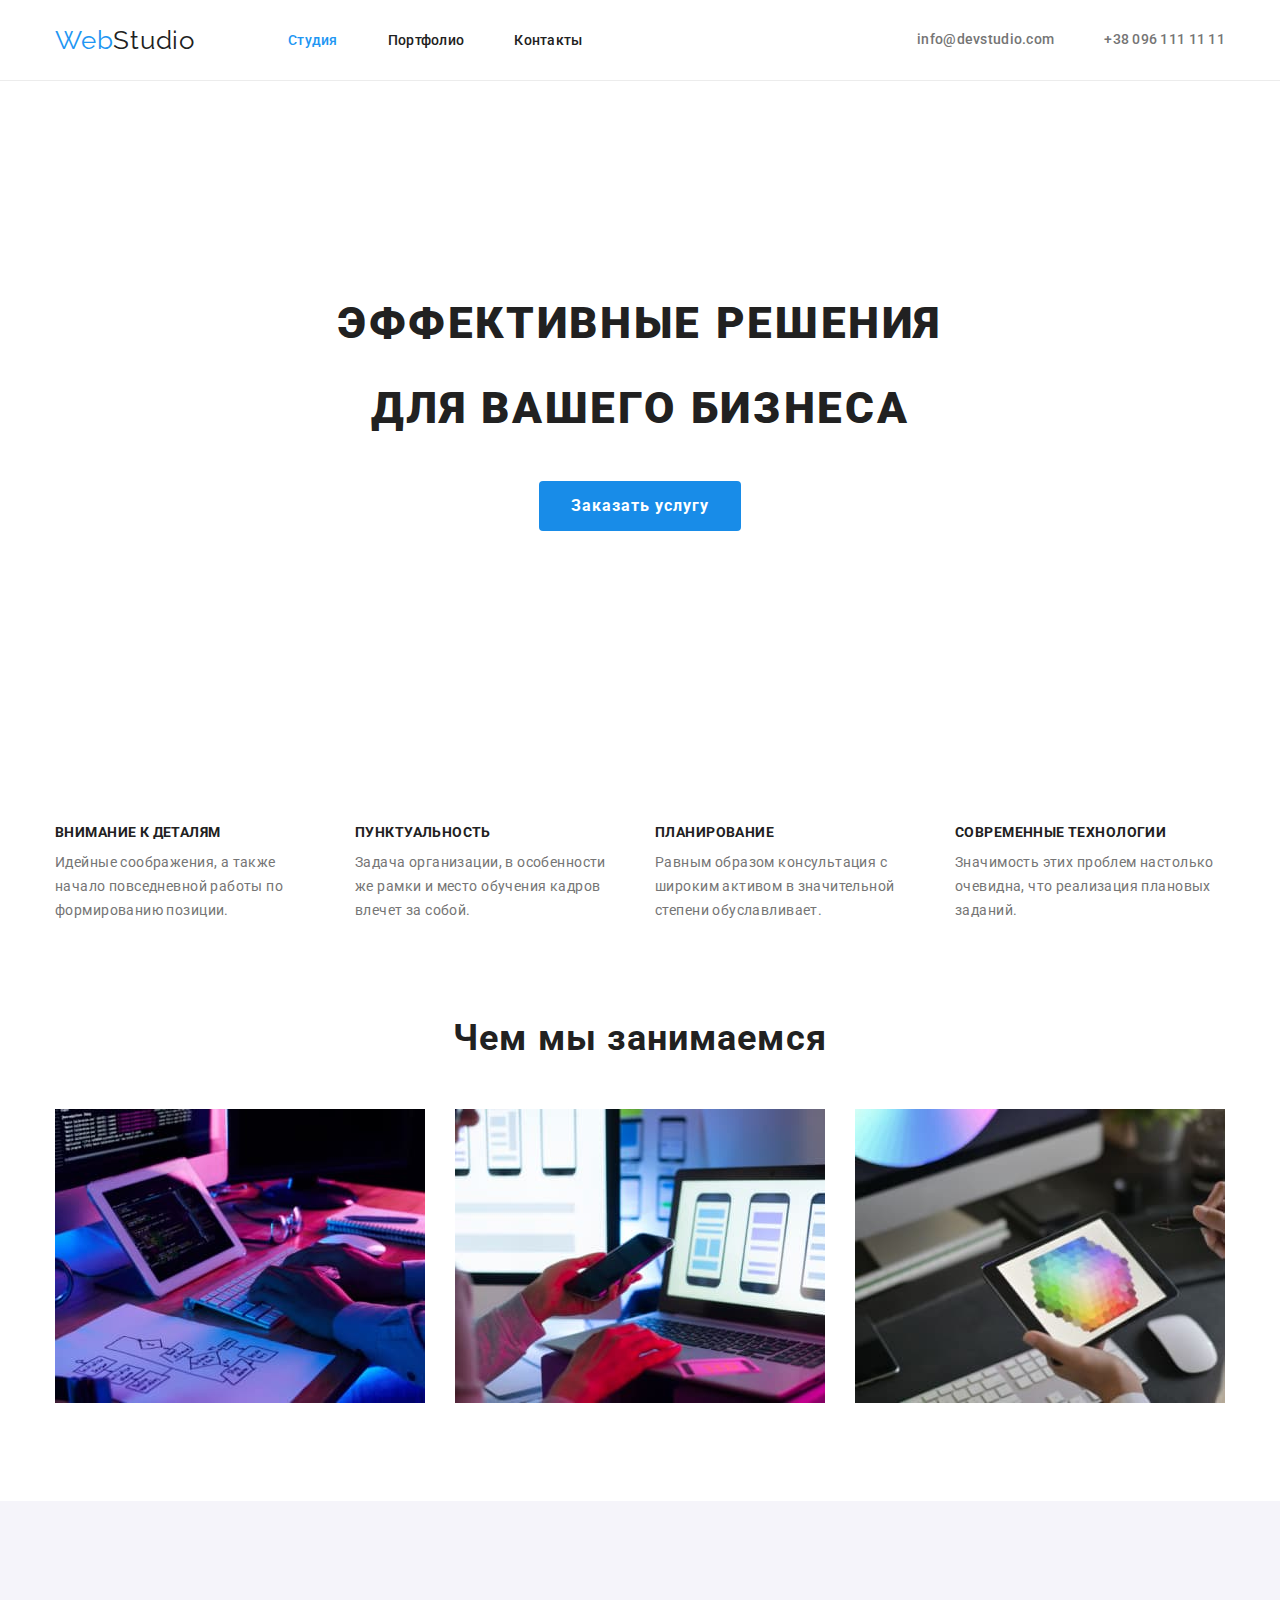
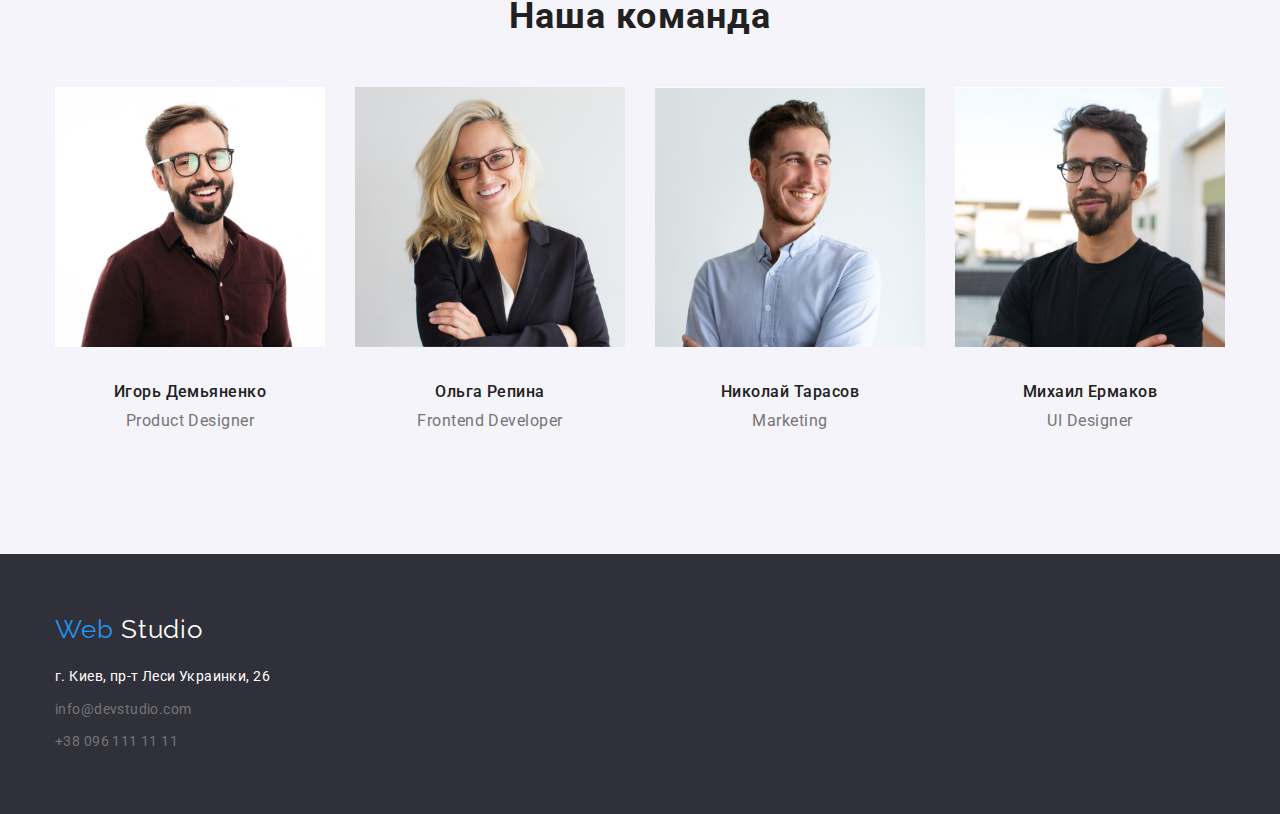
==== commit fc8f449b: "Исправляет ошибки" ====
--- a/index.html
+++ b/index.html
@@ -17,14 +17,14 @@
                 <a href="./index.html" class="logo">Web<span class="logo-black">Studio</span></a> 
                 <nav>             
                     <ul class="menu-nav list">
-                        <li class="item"><a href="./index.html" class="link current">Студия</a></li>
-                        <li class="item"><a href="./portfolio.html" class="link">Портфолио</a></li>
-                        <li class="item"><a href="" class="link">Контакты</a></li>
+                        <li class="menu-item"><a href="./index.html" class="link current">Студия</a></li>
+                        <li class="menu-item"><a href="./portfolio.html" class="link">Портфолио</a></li>
+                        <li class="menu-item"><a href="" class="link">Контакты</a></li>
                     </ul>
                 </nav>
                 <ul class="contact-section list">
-                    <li class="item"><a href="mailto:info@devstudio.com" class="link">info@devstudio.com</a></li>
-                    <li class="item"><a href="tel:+380961111111" class="link">+38 096 111 11 11</a></li>
+                    <li class="contact-item"><a href="mailto:info@devstudio.com" class="link">info@devstudio.com</a></li>
+                    <li class="contact-item"><a href="tel:+380961111111" class="link">+38 096 111 11 11</a></li>
                 </ul>
             </div>
     </header>
@@ -113,7 +113,7 @@
     <!-- подвал -->
     <footer class="footer-section">
         <div class="container footer">
-            <a href="./index.html" class="logo flog">Web <span class="logo-white">Studio</span></a>      
+            <a href="./index.html" class="logo">Web <span class="logo-white">Studio</span></a>      
         <address class="adres-section">   
                     <p class="adres-place">г. Киев, пр-т Леси Украинки, 26</p>       
                     <a href="mailto:info@devstudio.com" class="footer-link">info@devstudio.com</a>
--- a/css/common.css
+++ b/css/common.css
@@ -78,7 +78,7 @@
 margin-left: 93px;
 }
 
-.menu-nav .item:not(:last-child){
+.menu-nav .menu-item:not(:last-child){
 margin-right: 50px;
 }
 
@@ -109,7 +109,7 @@
     display: flex;
     margin-left: auto;
 }
-.contact-section .item + .item{
+.contact-section .contact-item + .contact-item{
     margin-left: 50px;
 }
 
--- a/css/studia.css
+++ b/css/studia.css
@@ -54,9 +54,9 @@
     display: flex;
 
 }
-.item{
+.feature .item{
     width: 270px;
-    }
+}
 .section-name{
     display: none;
 }
